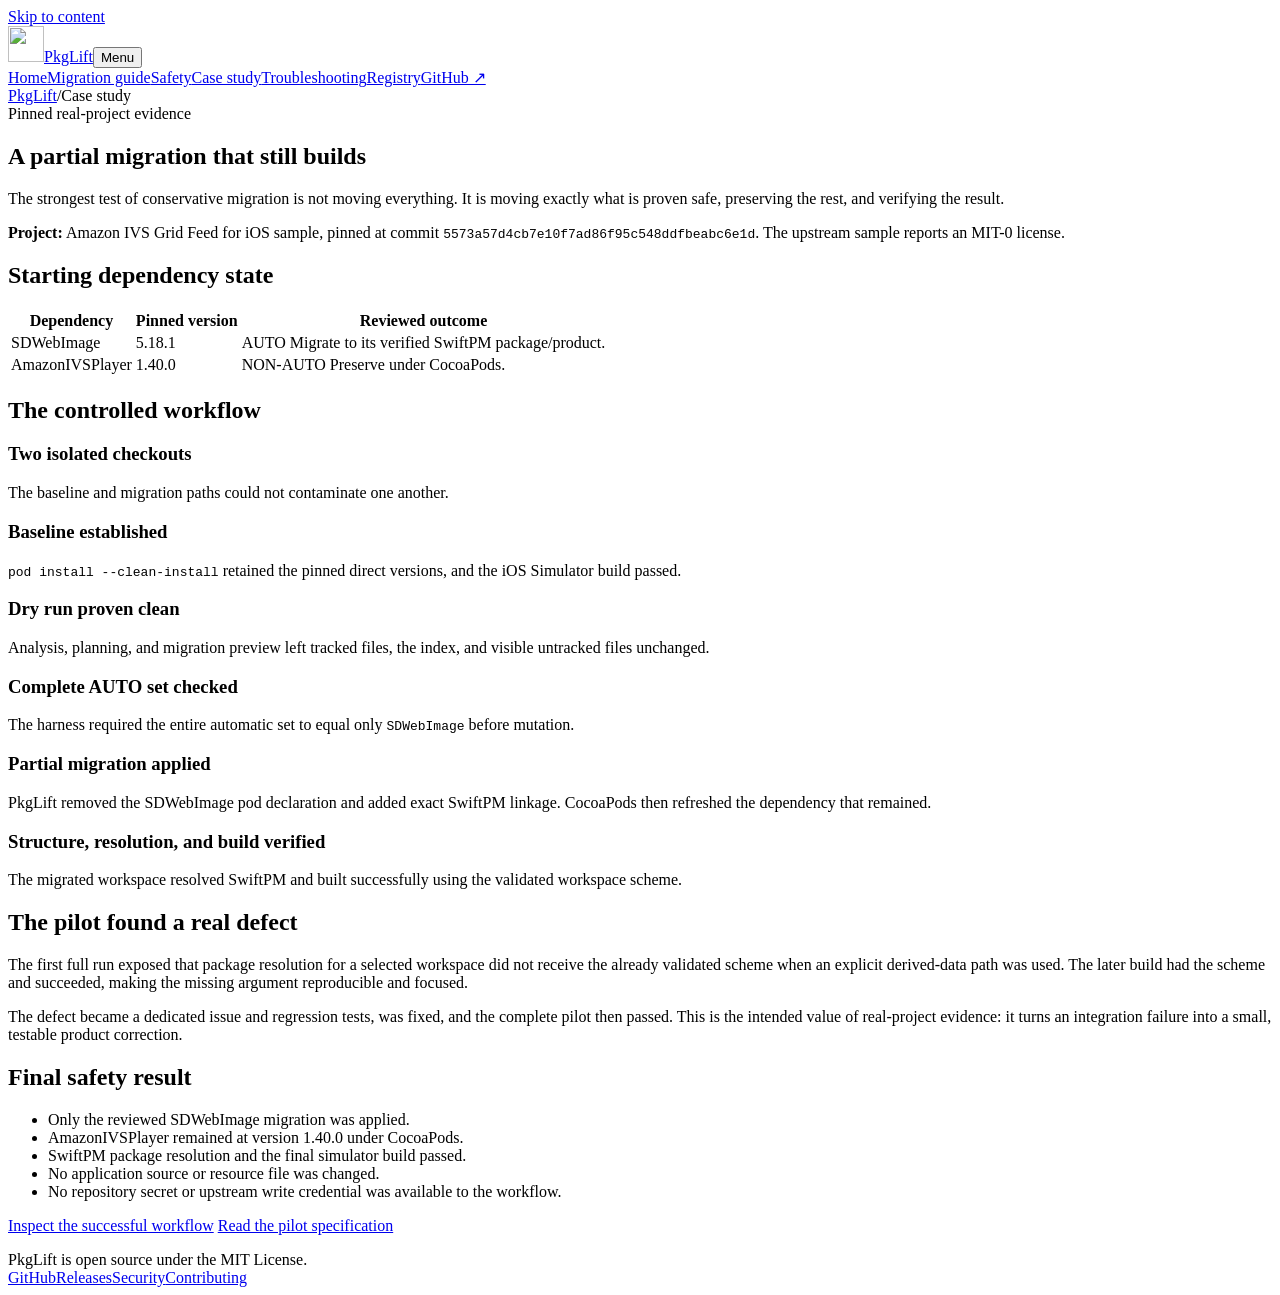
==== site/case-study/index.html @ 9b895e11 "Add verified migration case study" ====
<!doctype html>
<html lang="en">
<head>
  <meta charset="utf-8"><meta name="viewport" content="width=device-width, initial-scale=1">
  <title>Case study: a verified partial CocoaPods migration — PkgLift</title>
  <meta name="description" content="See how PkgLift migrated SDWebImage to SwiftPM, preserved AmazonIVSPlayer under CocoaPods, found a verification defect, and completed a clean simulator build.">
  <meta name="theme-color" content="#0a0f15"><meta name="color-scheme" content="dark light">
  <link rel="canonical" href="https://alexsvensson99.github.io/PkgLift/case-study/"><link rel="icon" href="/PkgLift/assets/favicon.svg" type="image/svg+xml"><link rel="manifest" href="/PkgLift/site.webmanifest"><link rel="stylesheet" href="/PkgLift/assets/styles.css">
  <meta property="og:type" content="article"><meta property="og:site_name" content="PkgLift"><meta property="og:title" content="Case study: a verified partial CocoaPods migration — PkgLift"><meta property="og:description" content="See how PkgLift migrated SDWebImage to SwiftPM, preserved AmazonIVSPlayer under CocoaPods, found a verification defect, and completed a clean simulator build."><meta property="og:url" content="https://alexsvensson99.github.io/PkgLift/case-study/"><meta property="og:image" content="https://alexsvensson99.github.io/PkgLift/assets/social-card.png"><meta property="og:image:width" content="1200"><meta property="og:image:height" content="630"><meta property="og:image:alt" content="PkgLift — safe CocoaPods to Swift Package Manager migration">
  <meta name="twitter:card" content="summary_large_image"><meta name="twitter:title" content="Case study: a verified partial CocoaPods migration — PkgLift"><meta name="twitter:description" content="See how PkgLift migrated SDWebImage to SwiftPM, preserved AmazonIVSPlayer under CocoaPods, found a verification defect, and completed a clean simulator build."><meta name="twitter:image" content="https://alexsvensson99.github.io/PkgLift/assets/social-card.png"><meta name="twitter:image:alt" content="PkgLift — safe CocoaPods to Swift Package Manager migration">
  <script type="application/ld+json">{"@context":"https://schema.org","@type":"TechArticle","headline":"Case study: a verified partial CocoaPods migration — PkgLift","description":"See how PkgLift migrated SDWebImage to SwiftPM, preserved AmazonIVSPlayer under CocoaPods, found a verification defect, and completed a clean simulator build.","url":"https://alexsvensson99.github.io/PkgLift/case-study/","author":{"@type":"Person","name":"Alexander Svensson"},"publisher":{"@type":"Organization","name":"PkgLift"}}</script>
  <script src="/PkgLift/assets/site.js" defer></script>
</head>
<body>
<a class="skip-link" href="#main">Skip to content</a>
<header class="site-header"><div class="header-inner"><a class="brand" href="/PkgLift/" aria-label="PkgLift home"><img src="/PkgLift/assets/logo.svg" alt="" width="36" height="36"><span>PkgLift</span></a><button class="nav-toggle" type="button" data-nav-toggle aria-expanded="false" aria-controls="site-navigation">Menu</button><nav class="site-nav" id="site-navigation" data-nav aria-label="Primary navigation"><a href="/PkgLift/">Home</a><a href="/PkgLift/cocoapods-to-swiftpm/">Migration guide</a><a href="/PkgLift/safe-migration/">Safety</a><a href="/PkgLift/case-study/" aria-current="page">Case study</a><a href="/PkgLift/troubleshooting/">Troubleshooting</a><a href="/PkgLift/registry/">Registry</a><a class="github-link" href="https://github.com/Alexsvensson99/PkgLift">GitHub ↗</a></nav></div></header>
<main id="main">
<section class="page-hero"><div class="container"><div class="breadcrumb"><a href="/PkgLift/">PkgLift</a><span>/</span><span>Case study</span></div><div class="eyebrow">Pinned real-project evidence</div><h1>A partial migration that still builds</h1><p class="lead">The strongest test of conservative migration is not moving everything. It is moving exactly what is proven safe, preserving the rest, and verifying the result.</p></div></section>
<article class="article reading">
  <div class="callout"><strong>Project:</strong> Amazon IVS Grid Feed for iOS sample, pinned at commit <code>5573a57d4cb7e10f7ad86f95c548ddfbeabc6e1d</code>. The upstream sample reports an MIT-0 license.</div>
  <h2>Starting dependency state</h2>
  <table><thead><tr><th>Dependency</th><th>Pinned version</th><th>Reviewed outcome</th></tr></thead><tbody><tr><td>SDWebImage</td><td>5.18.1</td><td><span class="tag tag-auto">AUTO</span> Migrate to its verified SwiftPM package/product.</td></tr><tr><td>AmazonIVSPlayer</td><td>1.40.0</td><td><span class="tag tag-unknown">NON-AUTO</span> Preserve under CocoaPods.</td></tr></tbody></table>
  <h2>The controlled workflow</h2>
  <div class="timeline"><div class="timeline-item"><h3>Two isolated checkouts</h3><p>The baseline and migration paths could not contaminate one another.</p></div><div class="timeline-item"><h3>Baseline established</h3><p><code>pod install --clean-install</code> retained the pinned direct versions, and the iOS Simulator build passed.</p></div><div class="timeline-item"><h3>Dry run proven clean</h3><p>Analysis, planning, and migration preview left tracked files, the index, and visible untracked files unchanged.</p></div><div class="timeline-item"><h3>Complete AUTO set checked</h3><p>The harness required the entire automatic set to equal only <code>SDWebImage</code> before mutation.</p></div><div class="timeline-item"><h3>Partial migration applied</h3><p>PkgLift removed the SDWebImage pod declaration and added exact SwiftPM linkage. CocoaPods then refreshed the dependency that remained.</p></div><div class="timeline-item"><h3>Structure, resolution, and build verified</h3><p>The migrated workspace resolved SwiftPM and built successfully using the validated workspace scheme.</p></div></div>
  <h2>The pilot found a real defect</h2>
  <p>The first full run exposed that package resolution for a selected workspace did not receive the already validated scheme when an explicit derived-data path was used. The later build had the scheme and succeeded, making the missing argument reproducible and focused.</p>
  <p>The defect became a dedicated issue and regression tests, was fixed, and the complete pilot then passed. This is the intended value of real-project evidence: it turns an integration failure into a small, testable product correction.</p>
  <h2>Final safety result</h2>
  <ul><li>Only the reviewed SDWebImage migration was applied.</li><li>AmazonIVSPlayer remained at version 1.40.0 under CocoaPods.</li><li>SwiftPM package resolution and the final simulator build passed.</li><li>No application source or resource file was changed.</li><li>No repository secret or upstream write credential was available to the workflow.</li></ul>
  <p><a class="button" href="https://github.com/Alexsvensson99/PkgLift/actions/runs/31860034938">Inspect the successful workflow</a> <a class="button" href="https://github.com/Alexsvensson99/PkgLift/blob/main/Documentation/Pilots.md">Read the pilot specification</a></p>
</article>
</main>
<footer class="site-footer"><div class="container footer-inner"><div>PkgLift is open source under the MIT License.</div><div class="footer-links"><a href="https://github.com/Alexsvensson99/PkgLift">GitHub</a><a href="https://github.com/Alexsvensson99/PkgLift/releases/latest">Releases</a><a href="https://github.com/Alexsvensson99/PkgLift/blob/main/SECURITY.md">Security</a><a href="https://github.com/Alexsvensson99/PkgLift/blob/main/CONTRIBUTING.md">Contributing</a></div></div></footer>
</body>
</html>
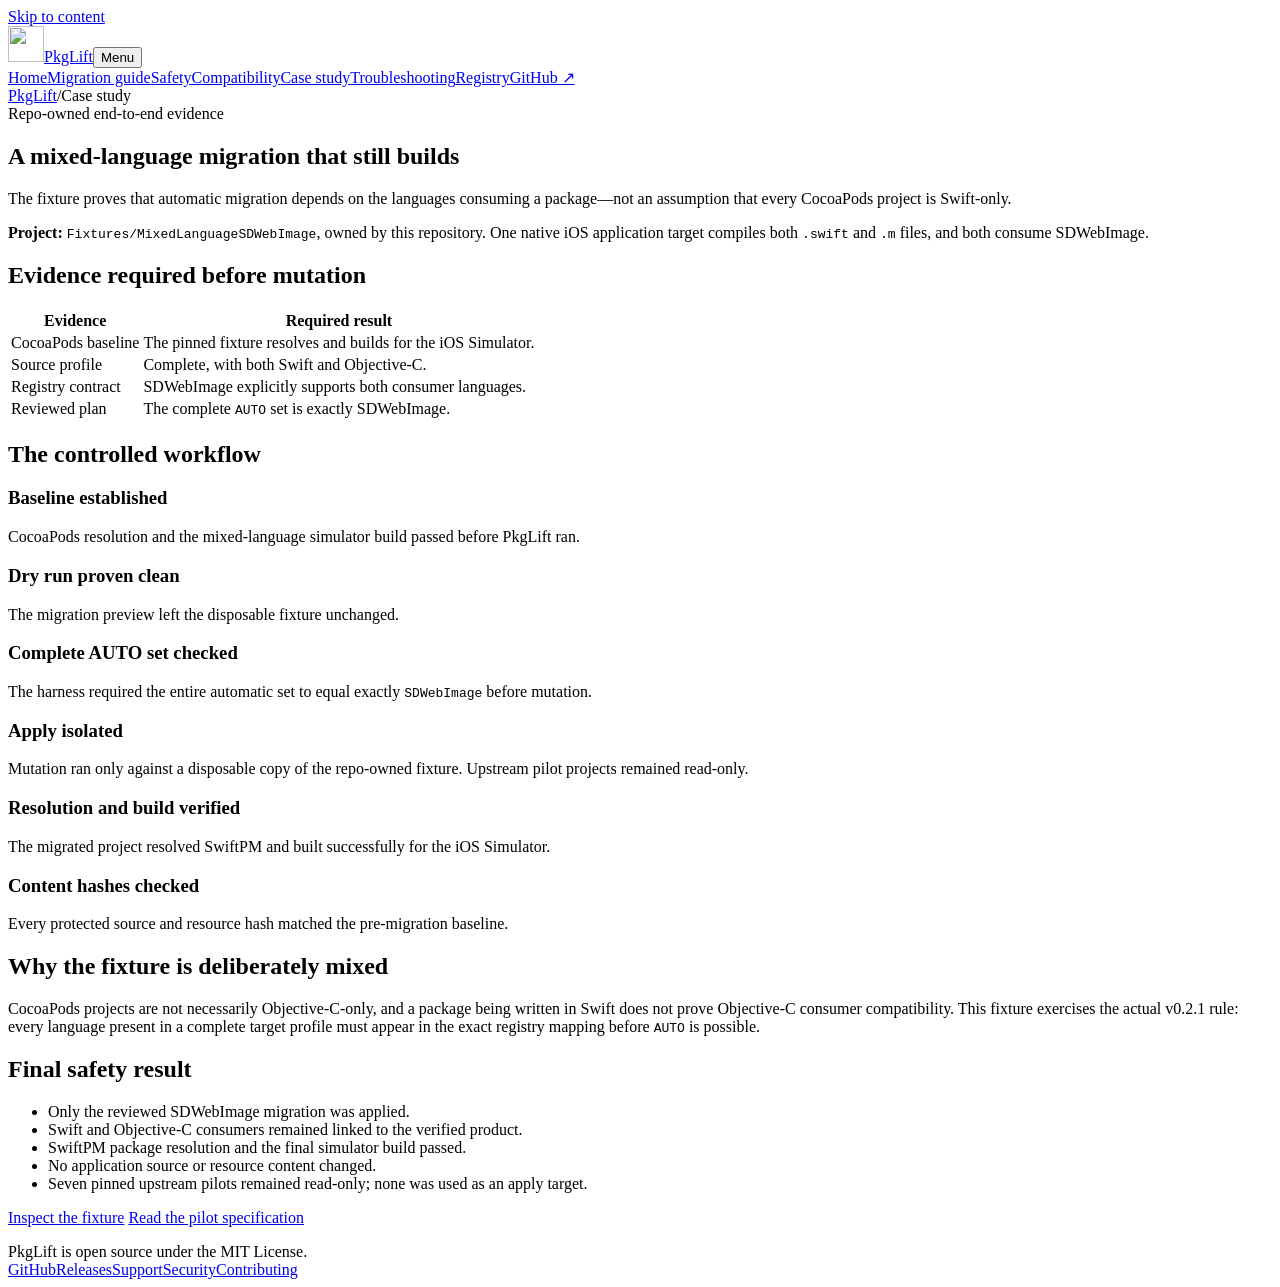
==== commit df867b54: "docs: define compatibility and support boundaries" ====
--- a/site/case-study/index.html
+++ b/site/case-study/index.html
@@ -2,34 +2,33 @@
 <html lang="en">
 <head>
   <meta charset="utf-8"><meta name="viewport" content="width=device-width, initial-scale=1">
-  <title>Case study: a verified partial CocoaPods migration — PkgLift</title>
-  <meta name="description" content="See how PkgLift migrated SDWebImage to SwiftPM, preserved AmazonIVSPlayer under CocoaPods, found a verification defect, and completed a clean simulator build.">
+  <title>Case study: verified mixed-language migration — PkgLift</title>
+  <meta name="description" content="See how PkgLift migrated SDWebImage for a mixed Swift and Objective-C target, resolved SwiftPM, built for the simulator, and preserved source hashes.">
   <meta name="theme-color" content="#0a0f15"><meta name="color-scheme" content="dark light">
-  <link rel="canonical" href="https://alexsvensson99.github.io/PkgLift/case-study/"><link rel="icon" href="/PkgLift/assets/favicon.svg" type="image/svg+xml"><link rel="manifest" href="/PkgLift/site.webmanifest"><link rel="stylesheet" href="/PkgLift/assets/styles.css">
-  <meta property="og:type" content="article"><meta property="og:site_name" content="PkgLift"><meta property="og:title" content="Case study: a verified partial CocoaPods migration — PkgLift"><meta property="og:description" content="See how PkgLift migrated SDWebImage to SwiftPM, preserved AmazonIVSPlayer under CocoaPods, found a verification defect, and completed a clean simulator build."><meta property="og:url" content="https://alexsvensson99.github.io/PkgLift/case-study/"><meta property="og:image" content="https://alexsvensson99.github.io/PkgLift/assets/social-card.png"><meta property="og:image:width" content="1200"><meta property="og:image:height" content="630"><meta property="og:image:alt" content="PkgLift — safe CocoaPods to Swift Package Manager migration">
-  <meta name="twitter:card" content="summary_large_image"><meta name="twitter:title" content="Case study: a verified partial CocoaPods migration — PkgLift"><meta name="twitter:description" content="See how PkgLift migrated SDWebImage to SwiftPM, preserved AmazonIVSPlayer under CocoaPods, found a verification defect, and completed a clean simulator build."><meta name="twitter:image" content="https://alexsvensson99.github.io/PkgLift/assets/social-card.png"><meta name="twitter:image:alt" content="PkgLift — safe CocoaPods to Swift Package Manager migration">
-  <script type="application/ld+json">{"@context":"https://schema.org","@type":"TechArticle","headline":"Case study: a verified partial CocoaPods migration — PkgLift","description":"See how PkgLift migrated SDWebImage to SwiftPM, preserved AmazonIVSPlayer under CocoaPods, found a verification defect, and completed a clean simulator build.","url":"https://alexsvensson99.github.io/PkgLift/case-study/","author":{"@type":"Person","name":"Alexander Svensson"},"publisher":{"@type":"Organization","name":"PkgLift"}}</script>
+  <link rel="canonical" href="https://www.svensson.design/PkgLift/case-study/"><link rel="icon" href="/PkgLift/assets/favicon.svg" type="image/svg+xml"><link rel="manifest" href="/PkgLift/site.webmanifest"><link rel="stylesheet" href="/PkgLift/assets/styles.css">
+  <meta property="og:type" content="article"><meta property="og:site_name" content="PkgLift"><meta property="og:title" content="Case study: verified mixed-language migration — PkgLift"><meta property="og:description" content="See how PkgLift migrated SDWebImage for a mixed Swift and Objective-C target, resolved SwiftPM, built for the simulator, and preserved source hashes."><meta property="og:url" content="https://www.svensson.design/PkgLift/case-study/"><meta property="og:image" content="https://www.svensson.design/PkgLift/assets/social-card.png"><meta property="og:image:width" content="1200"><meta property="og:image:height" content="630"><meta property="og:image:alt" content="PkgLift — safe CocoaPods to Swift Package Manager migration">
+  <meta name="twitter:card" content="summary_large_image"><meta name="twitter:title" content="Case study: verified mixed-language migration — PkgLift"><meta name="twitter:description" content="See how PkgLift migrated SDWebImage for a mixed Swift and Objective-C target, resolved SwiftPM, built for the simulator, and preserved source hashes."><meta name="twitter:image" content="https://www.svensson.design/PkgLift/assets/social-card.png"><meta name="twitter:image:alt" content="PkgLift — safe CocoaPods to Swift Package Manager migration">
+  <script type="application/ld+json">{"@context":"https://schema.org","@type":"TechArticle","headline":"Case study: verified mixed-language migration — PkgLift","description":"See how PkgLift migrated SDWebImage for a mixed Swift and Objective-C target, resolved SwiftPM, built for the simulator, and preserved source hashes.","url":"https://www.svensson.design/PkgLift/case-study/","author":{"@type":"Person","name":"Alexander Svensson"},"publisher":{"@type":"Organization","name":"PkgLift"}}</script>
   <script src="/PkgLift/assets/site.js" defer></script>
 </head>
 <body>
 <a class="skip-link" href="#main">Skip to content</a>
-<header class="site-header"><div class="header-inner"><a class="brand" href="/PkgLift/" aria-label="PkgLift home"><img src="/PkgLift/assets/logo.svg" alt="" width="36" height="36"><span>PkgLift</span></a><button class="nav-toggle" type="button" data-nav-toggle aria-expanded="false" aria-controls="site-navigation">Menu</button><nav class="site-nav" id="site-navigation" data-nav aria-label="Primary navigation"><a href="/PkgLift/">Home</a><a href="/PkgLift/cocoapods-to-swiftpm/">Migration guide</a><a href="/PkgLift/safe-migration/">Safety</a><a href="/PkgLift/case-study/" aria-current="page">Case study</a><a href="/PkgLift/troubleshooting/">Troubleshooting</a><a href="/PkgLift/registry/">Registry</a><a class="github-link" href="https://github.com/Alexsvensson99/PkgLift">GitHub ↗</a></nav></div></header>
+<header class="site-header"><div class="header-inner"><a class="brand" href="/PkgLift/" aria-label="PkgLift home"><img src="/PkgLift/assets/logo.svg" alt="" width="36" height="36"><span>PkgLift</span></a><button class="nav-toggle" type="button" data-nav-toggle aria-expanded="false" aria-controls="site-navigation">Menu</button><nav class="site-nav" id="site-navigation" data-nav aria-label="Primary navigation"><a href="/PkgLift/">Home</a><a href="/PkgLift/cocoapods-to-swiftpm/">Migration guide</a><a href="/PkgLift/safe-migration/">Safety</a><a href="/PkgLift/compatibility/">Compatibility</a><a href="/PkgLift/case-study/" aria-current="page">Case study</a><a href="/PkgLift/troubleshooting/">Troubleshooting</a><a href="/PkgLift/registry/">Registry</a><a class="github-link" href="https://github.com/Alexsvensson99/PkgLift">GitHub ↗</a></nav></div></header>
 <main id="main">
-<section class="page-hero"><div class="container"><div class="breadcrumb"><a href="/PkgLift/">PkgLift</a><span>/</span><span>Case study</span></div><div class="eyebrow">Pinned real-project evidence</div><h1>A partial migration that still builds</h1><p class="lead">The strongest test of conservative migration is not moving everything. It is moving exactly what is proven safe, preserving the rest, and verifying the result.</p></div></section>
+<section class="page-hero"><div class="container"><div class="breadcrumb"><a href="/PkgLift/">PkgLift</a><span>/</span><span>Case study</span></div><div class="eyebrow">Repo-owned end-to-end evidence</div><h1>A mixed-language migration that still builds</h1><p class="lead">The fixture proves that automatic migration depends on the languages consuming a package—not an assumption that every CocoaPods project is Swift-only.</p></div></section>
 <article class="article reading">
-  <div class="callout"><strong>Project:</strong> Amazon IVS Grid Feed for iOS sample, pinned at commit <code>5573a57d4cb7e10f7ad86f95c548ddfbeabc6e1d</code>. The upstream sample reports an MIT-0 license.</div>
-  <h2>Starting dependency state</h2>
-  <table><thead><tr><th>Dependency</th><th>Pinned version</th><th>Reviewed outcome</th></tr></thead><tbody><tr><td>SDWebImage</td><td>5.18.1</td><td><span class="tag tag-auto">AUTO</span> Migrate to its verified SwiftPM package/product.</td></tr><tr><td>AmazonIVSPlayer</td><td>1.40.0</td><td><span class="tag tag-unknown">NON-AUTO</span> Preserve under CocoaPods.</td></tr></tbody></table>
+  <div class="callout"><strong>Project:</strong> <code>Fixtures/MixedLanguageSDWebImage</code>, owned by this repository. One native iOS application target compiles both <code>.swift</code> and <code>.m</code> files, and both consume SDWebImage.</div>
+  <h2>Evidence required before mutation</h2>
+  <table><thead><tr><th>Evidence</th><th>Required result</th></tr></thead><tbody><tr><td>CocoaPods baseline</td><td>The pinned fixture resolves and builds for the iOS Simulator.</td></tr><tr><td>Source profile</td><td>Complete, with both Swift and Objective-C.</td></tr><tr><td>Registry contract</td><td>SDWebImage explicitly supports both consumer languages.</td></tr><tr><td>Reviewed plan</td><td>The complete <code>AUTO</code> set is exactly SDWebImage.</td></tr></tbody></table>
   <h2>The controlled workflow</h2>
-  <div class="timeline"><div class="timeline-item"><h3>Two isolated checkouts</h3><p>The baseline and migration paths could not contaminate one another.</p></div><div class="timeline-item"><h3>Baseline established</h3><p><code>pod install --clean-install</code> retained the pinned direct versions, and the iOS Simulator build passed.</p></div><div class="timeline-item"><h3>Dry run proven clean</h3><p>Analysis, planning, and migration preview left tracked files, the index, and visible untracked files unchanged.</p></div><div class="timeline-item"><h3>Complete AUTO set checked</h3><p>The harness required the entire automatic set to equal only <code>SDWebImage</code> before mutation.</p></div><div class="timeline-item"><h3>Partial migration applied</h3><p>PkgLift removed the SDWebImage pod declaration and added exact SwiftPM linkage. CocoaPods then refreshed the dependency that remained.</p></div><div class="timeline-item"><h3>Structure, resolution, and build verified</h3><p>The migrated workspace resolved SwiftPM and built successfully using the validated workspace scheme.</p></div></div>
-  <h2>The pilot found a real defect</h2>
-  <p>The first full run exposed that package resolution for a selected workspace did not receive the already validated scheme when an explicit derived-data path was used. The later build had the scheme and succeeded, making the missing argument reproducible and focused.</p>
-  <p>The defect became a dedicated issue and regression tests, was fixed, and the complete pilot then passed. This is the intended value of real-project evidence: it turns an integration failure into a small, testable product correction.</p>
+  <div class="timeline"><div class="timeline-item"><h3>Baseline established</h3><p>CocoaPods resolution and the mixed-language simulator build passed before PkgLift ran.</p></div><div class="timeline-item"><h3>Dry run proven clean</h3><p>The migration preview left the disposable fixture unchanged.</p></div><div class="timeline-item"><h3>Complete AUTO set checked</h3><p>The harness required the entire automatic set to equal exactly <code>SDWebImage</code> before mutation.</p></div><div class="timeline-item"><h3>Apply isolated</h3><p>Mutation ran only against a disposable copy of the repo-owned fixture. Upstream pilot projects remained read-only.</p></div><div class="timeline-item"><h3>Resolution and build verified</h3><p>The migrated project resolved SwiftPM and built successfully for the iOS Simulator.</p></div><div class="timeline-item"><h3>Content hashes checked</h3><p>Every protected source and resource hash matched the pre-migration baseline.</p></div></div>
+  <h2>Why the fixture is deliberately mixed</h2>
+  <p>CocoaPods projects are not necessarily Objective-C-only, and a package being written in Swift does not prove Objective-C consumer compatibility. This fixture exercises the actual v0.2.1 rule: every language present in a complete target profile must appear in the exact registry mapping before <code>AUTO</code> is possible.</p>
   <h2>Final safety result</h2>
-  <ul><li>Only the reviewed SDWebImage migration was applied.</li><li>AmazonIVSPlayer remained at version 1.40.0 under CocoaPods.</li><li>SwiftPM package resolution and the final simulator build passed.</li><li>No application source or resource file was changed.</li><li>No repository secret or upstream write credential was available to the workflow.</li></ul>
-  <p><a class="button" href="https://github.com/Alexsvensson99/PkgLift/actions/runs/31860034938">Inspect the successful workflow</a> <a class="button" href="https://github.com/Alexsvensson99/PkgLift/blob/main/Documentation/Pilots.md">Read the pilot specification</a></p>
+  <ul><li>Only the reviewed SDWebImage migration was applied.</li><li>Swift and Objective-C consumers remained linked to the verified product.</li><li>SwiftPM package resolution and the final simulator build passed.</li><li>No application source or resource content changed.</li><li>Seven pinned upstream pilots remained read-only; none was used as an apply target.</li></ul>
+  <p><a class="button button-primary" href="https://github.com/Alexsvensson99/PkgLift/blob/main/Fixtures/MixedLanguageSDWebImage/README.md">Inspect the fixture</a> <a class="button" href="https://github.com/Alexsvensson99/PkgLift/blob/main/Documentation/Pilots.md">Read the pilot specification</a></p>
 </article>
 </main>
-<footer class="site-footer"><div class="container footer-inner"><div>PkgLift is open source under the MIT License.</div><div class="footer-links"><a href="https://github.com/Alexsvensson99/PkgLift">GitHub</a><a href="https://github.com/Alexsvensson99/PkgLift/releases/latest">Releases</a><a href="https://github.com/Alexsvensson99/PkgLift/blob/main/SECURITY.md">Security</a><a href="https://github.com/Alexsvensson99/PkgLift/blob/main/CONTRIBUTING.md">Contributing</a></div></div></footer>
+<footer class="site-footer"><div class="container footer-inner"><div>PkgLift is open source under the MIT License.</div><div class="footer-links"><a href="https://github.com/Alexsvensson99/PkgLift">GitHub</a><a href="https://github.com/Alexsvensson99/PkgLift/releases/latest">Releases</a><a href="https://github.com/Alexsvensson99/PkgLift/blob/main/SUPPORT.md">Support</a><a href="https://github.com/Alexsvensson99/PkgLift/blob/main/SECURITY.md">Security</a><a href="https://github.com/Alexsvensson99/PkgLift/blob/main/CONTRIBUTING.md">Contributing</a></div></div></footer>
 </body>
 </html>
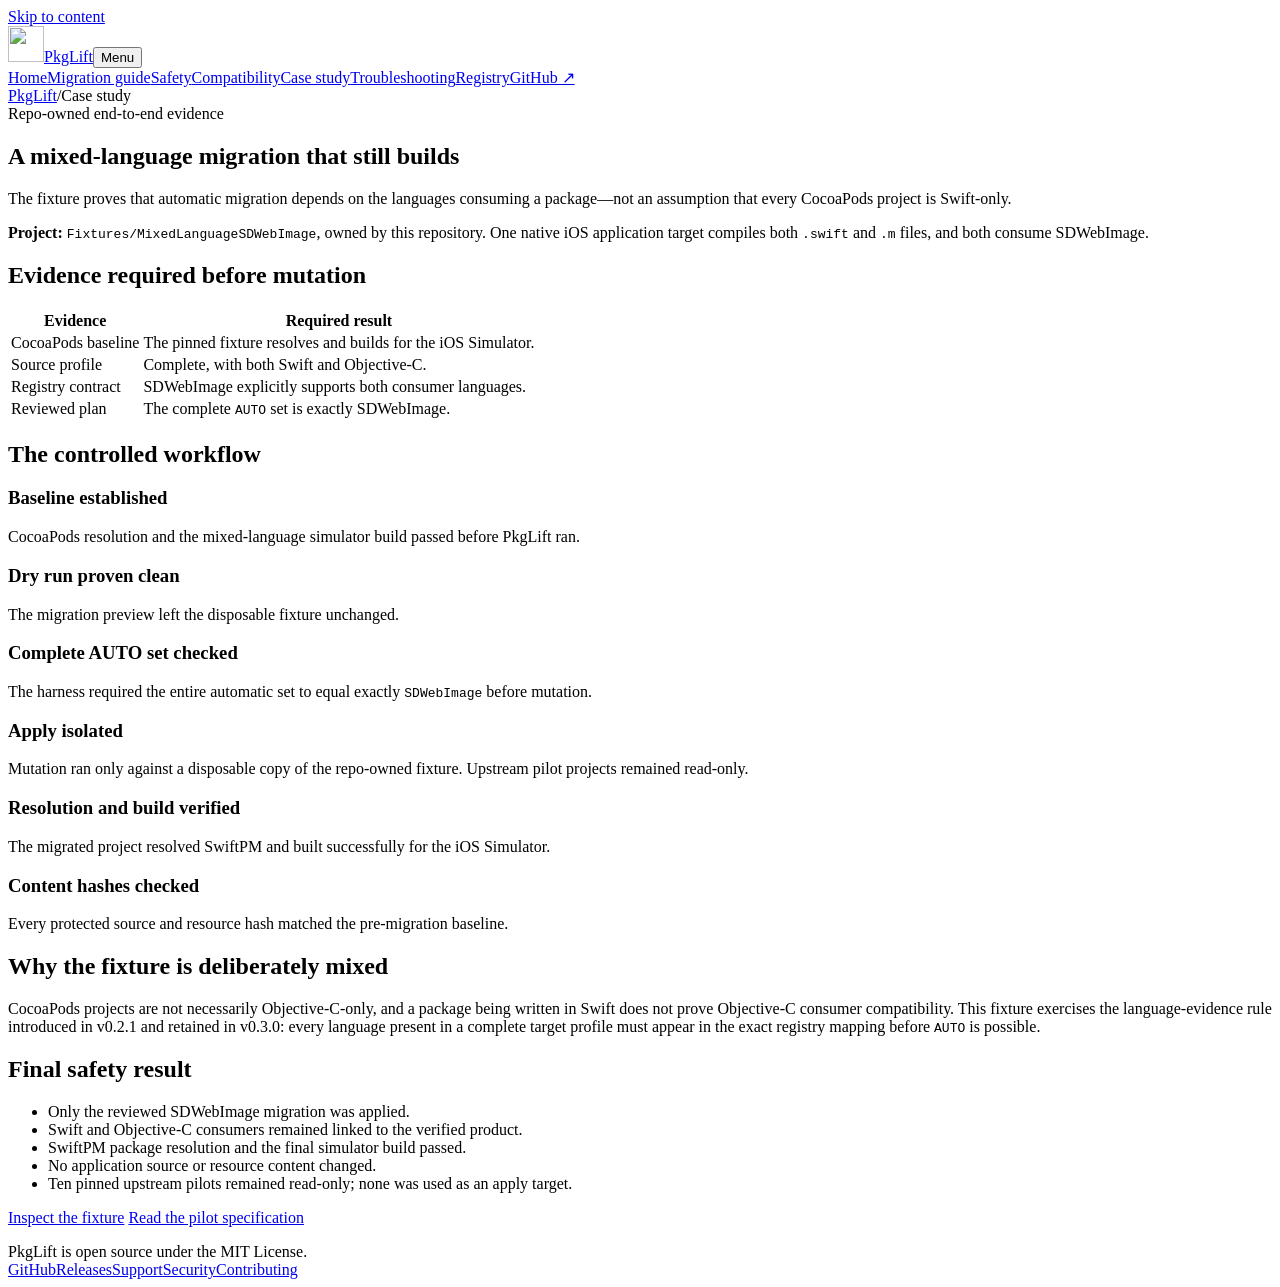
==== commit b319a2ab: "release: prepare PkgLift 0.3.0" ====
--- a/site/case-study/index.html
+++ b/site/case-study/index.html
@@ -23,9 +23,9 @@
   <h2>The controlled workflow</h2>
   <div class="timeline"><div class="timeline-item"><h3>Baseline established</h3><p>CocoaPods resolution and the mixed-language simulator build passed before PkgLift ran.</p></div><div class="timeline-item"><h3>Dry run proven clean</h3><p>The migration preview left the disposable fixture unchanged.</p></div><div class="timeline-item"><h3>Complete AUTO set checked</h3><p>The harness required the entire automatic set to equal exactly <code>SDWebImage</code> before mutation.</p></div><div class="timeline-item"><h3>Apply isolated</h3><p>Mutation ran only against a disposable copy of the repo-owned fixture. Upstream pilot projects remained read-only.</p></div><div class="timeline-item"><h3>Resolution and build verified</h3><p>The migrated project resolved SwiftPM and built successfully for the iOS Simulator.</p></div><div class="timeline-item"><h3>Content hashes checked</h3><p>Every protected source and resource hash matched the pre-migration baseline.</p></div></div>
   <h2>Why the fixture is deliberately mixed</h2>
-  <p>CocoaPods projects are not necessarily Objective-C-only, and a package being written in Swift does not prove Objective-C consumer compatibility. This fixture exercises the actual v0.2.1 rule: every language present in a complete target profile must appear in the exact registry mapping before <code>AUTO</code> is possible.</p>
+  <p>CocoaPods projects are not necessarily Objective-C-only, and a package being written in Swift does not prove Objective-C consumer compatibility. This fixture exercises the language-evidence rule introduced in v0.2.1 and retained in v0.3.0: every language present in a complete target profile must appear in the exact registry mapping before <code>AUTO</code> is possible.</p>
   <h2>Final safety result</h2>
-  <ul><li>Only the reviewed SDWebImage migration was applied.</li><li>Swift and Objective-C consumers remained linked to the verified product.</li><li>SwiftPM package resolution and the final simulator build passed.</li><li>No application source or resource content changed.</li><li>Seven pinned upstream pilots remained read-only; none was used as an apply target.</li></ul>
+  <ul><li>Only the reviewed SDWebImage migration was applied.</li><li>Swift and Objective-C consumers remained linked to the verified product.</li><li>SwiftPM package resolution and the final simulator build passed.</li><li>No application source or resource content changed.</li><li>Ten pinned upstream pilots remained read-only; none was used as an apply target.</li></ul>
   <p><a class="button button-primary" href="https://github.com/Alexsvensson99/PkgLift/blob/main/Fixtures/MixedLanguageSDWebImage/README.md">Inspect the fixture</a> <a class="button" href="https://github.com/Alexsvensson99/PkgLift/blob/main/Documentation/Pilots.md">Read the pilot specification</a></p>
 </article>
 </main>
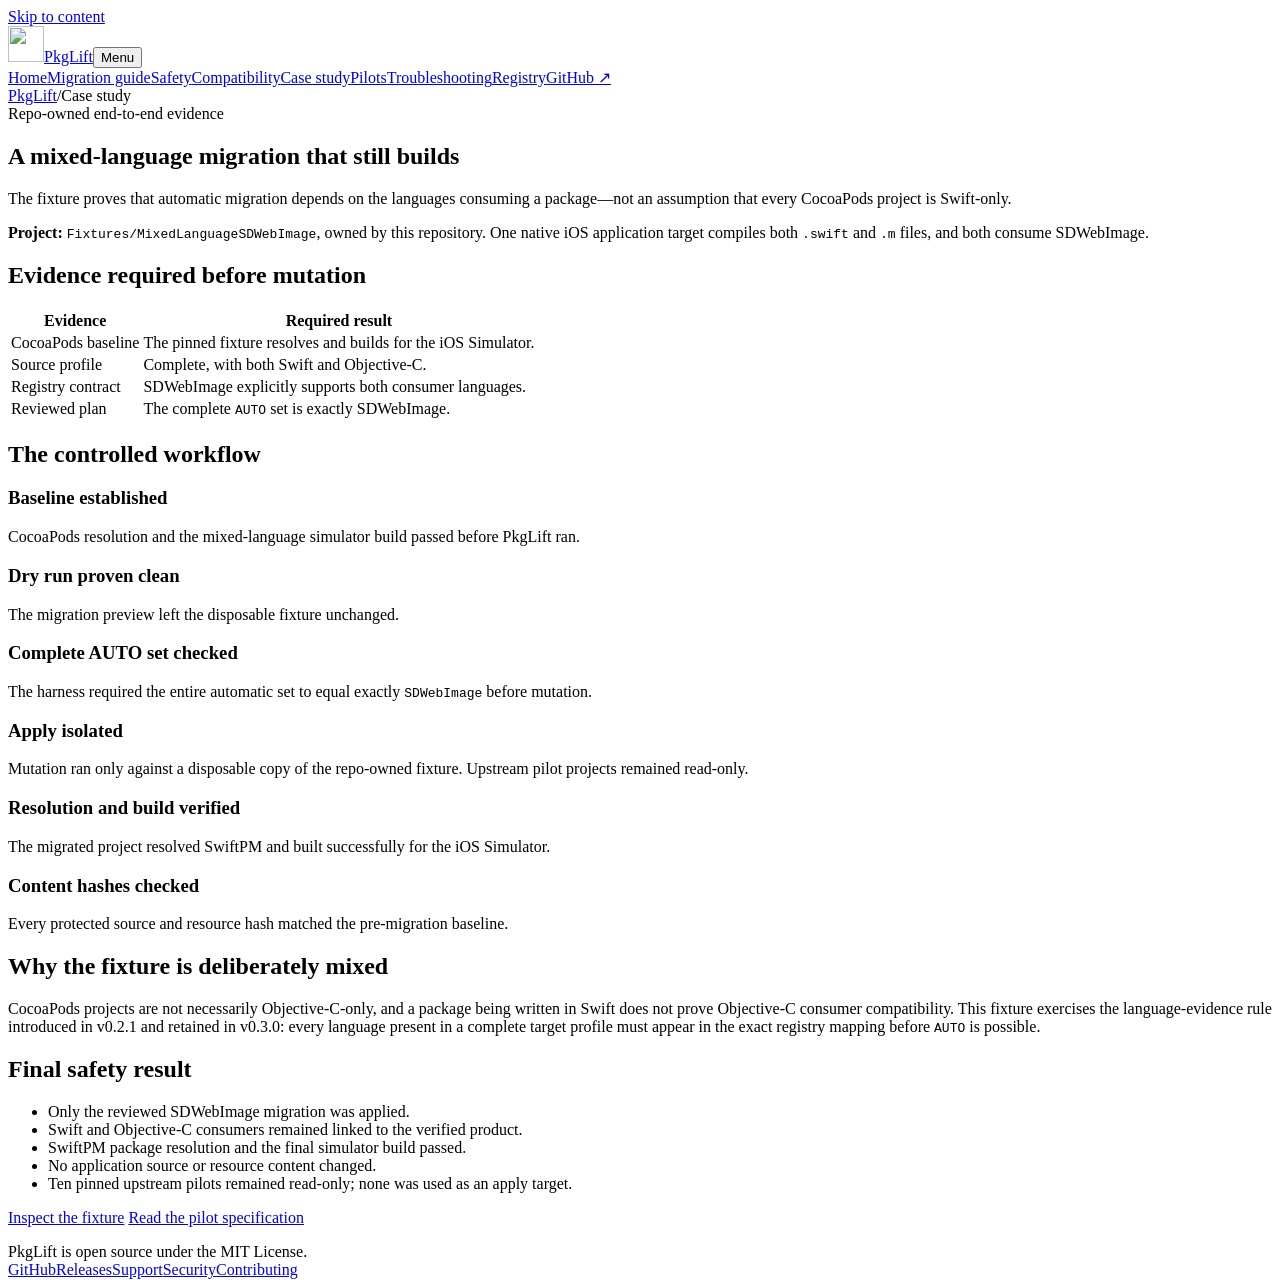
==== commit 92e5f60e: "docs: strengthen discovery and pilot evidence" ====
--- a/site/case-study/index.html
+++ b/site/case-study/index.html
@@ -13,7 +13,7 @@
 </head>
 <body>
 <a class="skip-link" href="#main">Skip to content</a>
-<header class="site-header"><div class="header-inner"><a class="brand" href="/PkgLift/" aria-label="PkgLift home"><img src="/PkgLift/assets/logo.svg" alt="" width="36" height="36"><span>PkgLift</span></a><button class="nav-toggle" type="button" data-nav-toggle aria-expanded="false" aria-controls="site-navigation">Menu</button><nav class="site-nav" id="site-navigation" data-nav aria-label="Primary navigation"><a href="/PkgLift/">Home</a><a href="/PkgLift/cocoapods-to-swiftpm/">Migration guide</a><a href="/PkgLift/safe-migration/">Safety</a><a href="/PkgLift/compatibility/">Compatibility</a><a href="/PkgLift/case-study/" aria-current="page">Case study</a><a href="/PkgLift/troubleshooting/">Troubleshooting</a><a href="/PkgLift/registry/">Registry</a><a class="github-link" href="https://github.com/Alexsvensson99/PkgLift">GitHub ↗</a></nav></div></header>
+<header class="site-header"><div class="header-inner"><a class="brand" href="/PkgLift/" aria-label="PkgLift home"><img src="/PkgLift/assets/logo.svg" alt="" width="36" height="36"><span>PkgLift</span></a><button class="nav-toggle" type="button" data-nav-toggle aria-expanded="false" aria-controls="site-navigation">Menu</button><nav class="site-nav" id="site-navigation" data-nav aria-label="Primary navigation"><a href="/PkgLift/">Home</a><a href="/PkgLift/cocoapods-to-swiftpm/">Migration guide</a><a href="/PkgLift/safe-migration/">Safety</a><a href="/PkgLift/compatibility/">Compatibility</a><a href="/PkgLift/case-study/" aria-current="page">Case study</a><a href="/PkgLift/pilots/">Pilots</a><a href="/PkgLift/troubleshooting/">Troubleshooting</a><a href="/PkgLift/registry/">Registry</a><a class="github-link" href="https://github.com/Alexsvensson99/PkgLift">GitHub ↗</a></nav></div></header>
 <main id="main">
 <section class="page-hero"><div class="container"><div class="breadcrumb"><a href="/PkgLift/">PkgLift</a><span>/</span><span>Case study</span></div><div class="eyebrow">Repo-owned end-to-end evidence</div><h1>A mixed-language migration that still builds</h1><p class="lead">The fixture proves that automatic migration depends on the languages consuming a package—not an assumption that every CocoaPods project is Swift-only.</p></div></section>
 <article class="article reading">
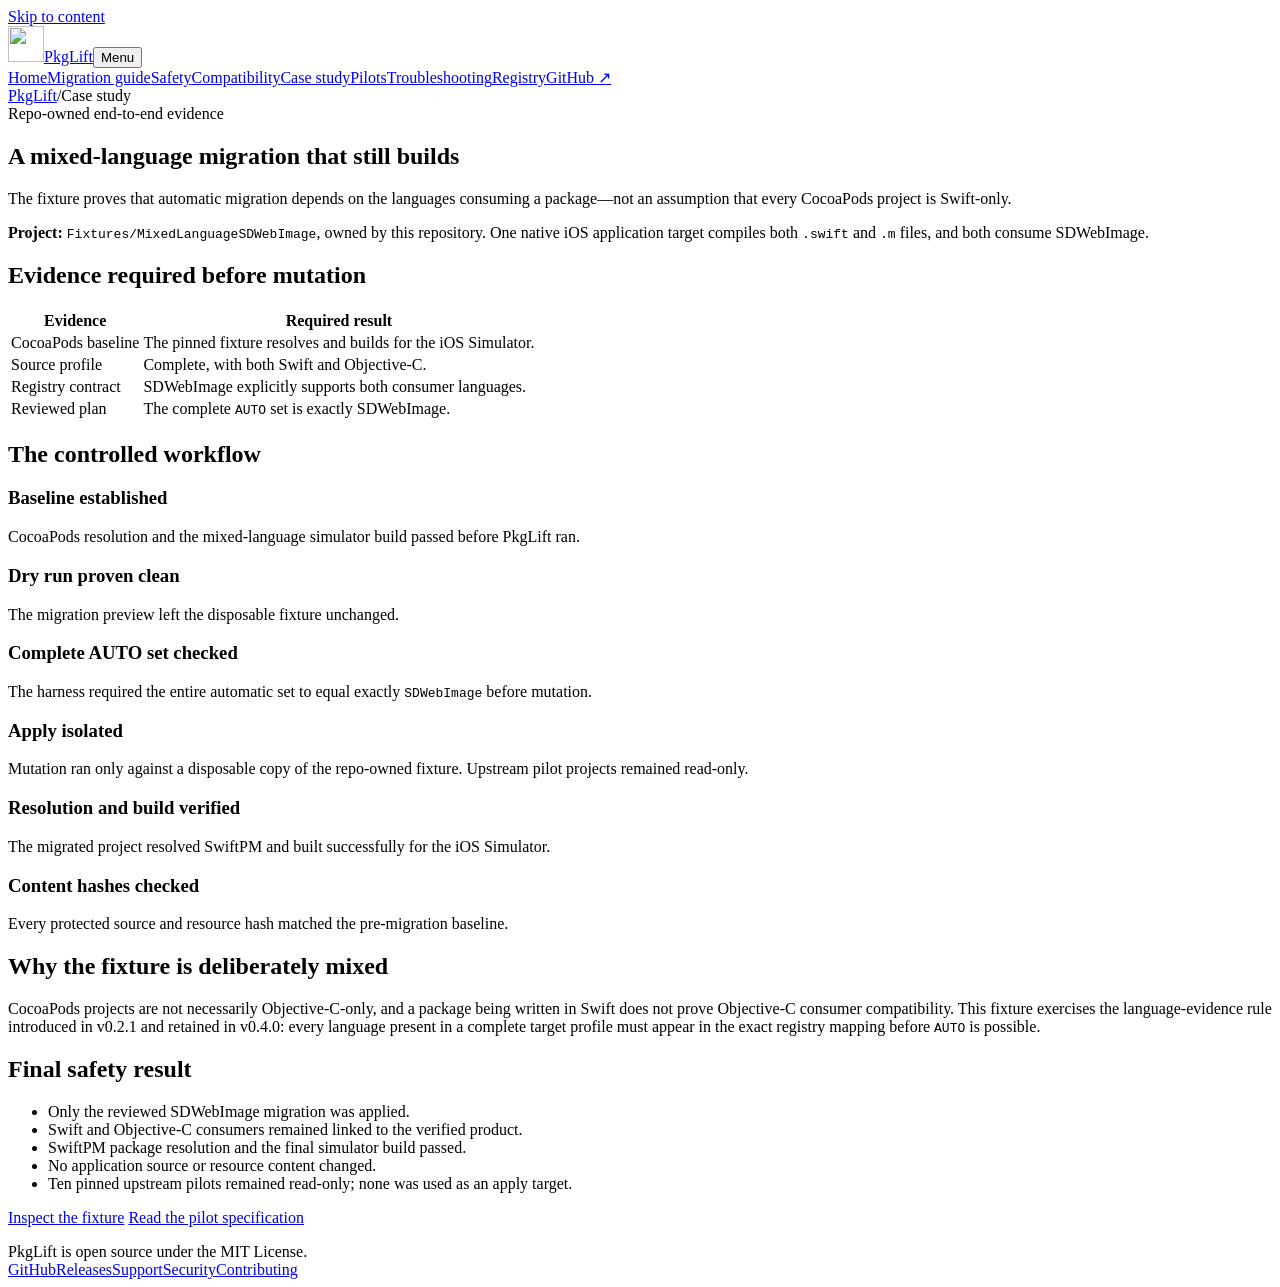
==== commit 82d6e40a: "release: prepare PkgLift 0.4.0" ====
--- a/site/case-study/index.html
+++ b/site/case-study/index.html
@@ -23,7 +23,7 @@
   <h2>The controlled workflow</h2>
   <div class="timeline"><div class="timeline-item"><h3>Baseline established</h3><p>CocoaPods resolution and the mixed-language simulator build passed before PkgLift ran.</p></div><div class="timeline-item"><h3>Dry run proven clean</h3><p>The migration preview left the disposable fixture unchanged.</p></div><div class="timeline-item"><h3>Complete AUTO set checked</h3><p>The harness required the entire automatic set to equal exactly <code>SDWebImage</code> before mutation.</p></div><div class="timeline-item"><h3>Apply isolated</h3><p>Mutation ran only against a disposable copy of the repo-owned fixture. Upstream pilot projects remained read-only.</p></div><div class="timeline-item"><h3>Resolution and build verified</h3><p>The migrated project resolved SwiftPM and built successfully for the iOS Simulator.</p></div><div class="timeline-item"><h3>Content hashes checked</h3><p>Every protected source and resource hash matched the pre-migration baseline.</p></div></div>
   <h2>Why the fixture is deliberately mixed</h2>
-  <p>CocoaPods projects are not necessarily Objective-C-only, and a package being written in Swift does not prove Objective-C consumer compatibility. This fixture exercises the language-evidence rule introduced in v0.2.1 and retained in v0.3.0: every language present in a complete target profile must appear in the exact registry mapping before <code>AUTO</code> is possible.</p>
+  <p>CocoaPods projects are not necessarily Objective-C-only, and a package being written in Swift does not prove Objective-C consumer compatibility. This fixture exercises the language-evidence rule introduced in v0.2.1 and retained in v0.4.0: every language present in a complete target profile must appear in the exact registry mapping before <code>AUTO</code> is possible.</p>
   <h2>Final safety result</h2>
   <ul><li>Only the reviewed SDWebImage migration was applied.</li><li>Swift and Objective-C consumers remained linked to the verified product.</li><li>SwiftPM package resolution and the final simulator build passed.</li><li>No application source or resource content changed.</li><li>Ten pinned upstream pilots remained read-only; none was used as an apply target.</li></ul>
   <p><a class="button button-primary" href="https://github.com/Alexsvensson99/PkgLift/blob/main/Fixtures/MixedLanguageSDWebImage/README.md">Inspect the fixture</a> <a class="button" href="https://github.com/Alexsvensson99/PkgLift/blob/main/Documentation/Pilots.md">Read the pilot specification</a></p>
